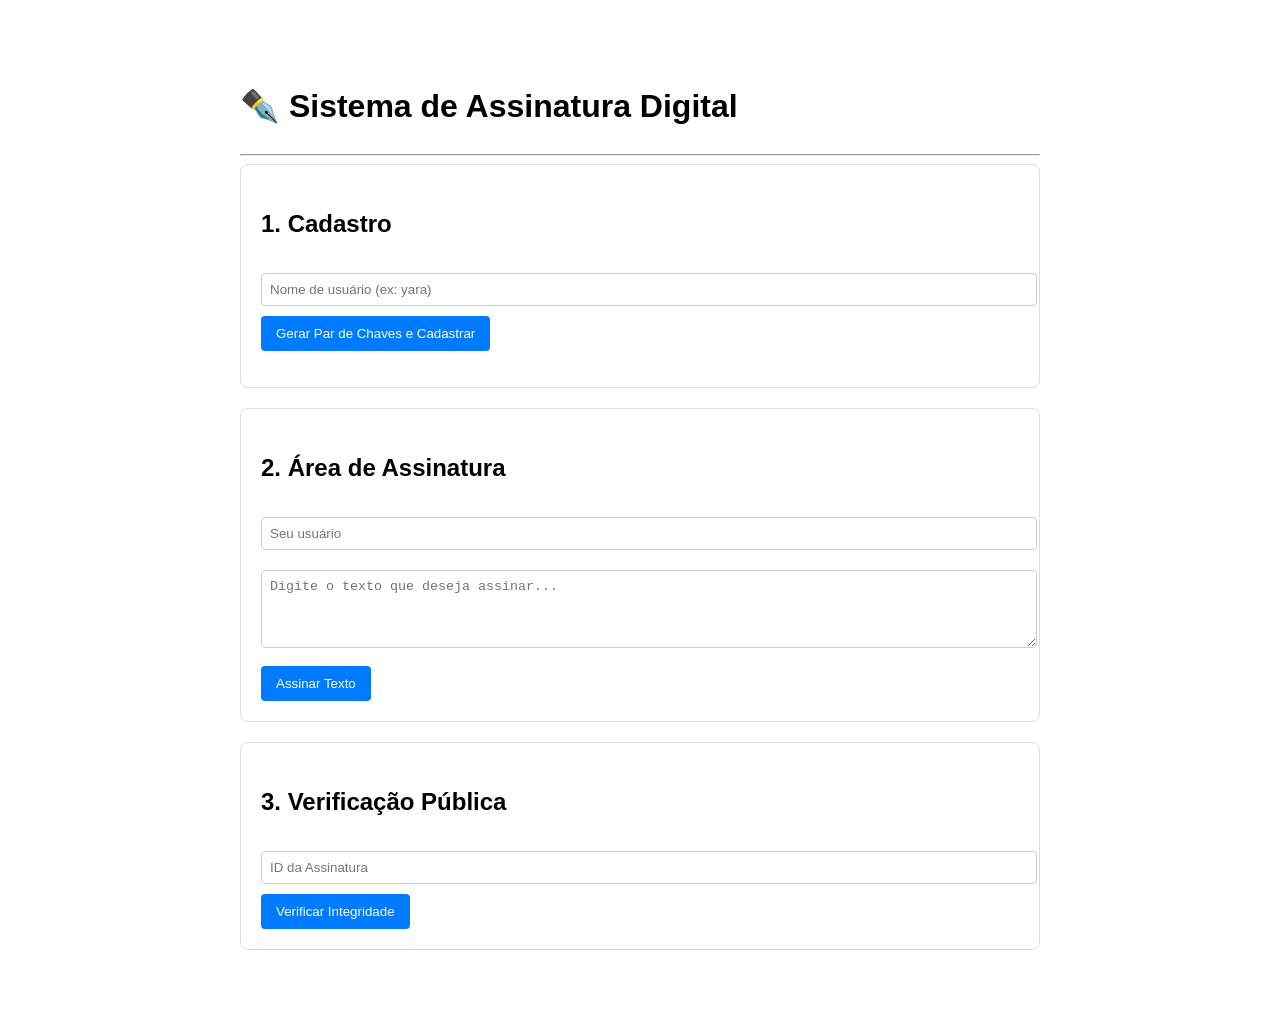
==== backend/templates/index.html @ e2285cc7 "Alterando a estrutura e fixando o instance na pasta backend" ====
<!DOCTYPE html>
<html lang="pt-br">
<head>
    <meta charset="UTF-8">
    <title>Assinador Digital</title>
    <style>
        body { font-family: sans-serif; max-width: 800px; margin: 40px auto; padding: 20px; line-height: 1.6; }
        .card { border: 1px solid #ddd; padding: 20px; border-radius: 8px; margin-bottom: 20px; }
        button { background: #007bff; color: white; border: none; padding: 10px 15px; border-radius: 4px; cursor: pointer; }
        button:hover { background: #0056b3; }
        input, textarea { width: 100%; padding: 8px; margin: 10px 0; border: 1px solid #ccc; border-radius: 4px; }
    </style>
</head>
<body>
    <h1>✒️ Sistema de Assinatura Digital</h1>
    <hr>

    <div class="card">
        <h2>1. Cadastro</h2>
        <input type="text" id="reg-user" placeholder="Nome de usuário (ex: yara)">
        <button onclick="cadastrar()">Gerar Par de Chaves e Cadastrar</button>
        <p id="reg-msg"></p>
    </div>

    <div class="card">
        <h2>2. Área de Assinatura</h2>
        <input type="text" id="sign-user" placeholder="Seu usuário">
        <textarea id="sign-text" rows="4" placeholder="Digite o texto que deseja assinar..."></textarea>
        <button onclick="assinar()">Assinar Texto</button>
        <div id="sign-result"></div>
    </div>

    <div class="card">
        <h2>3. Verificação Pública</h2>
        <input type="number" id="verify-id" placeholder="ID da Assinatura">
        <button onclick="verificar()">Verificar Integridade</button>
        <div id="verify-result"></div>
    </div>

    <script>
        async function cadastrar() {
            const user = document.getElementById('reg-user').value;
            const res = await fetch('/cadastro', {
                method: 'POST',
                headers: {'Content-Type': 'application/json'},
                body: JSON.stringify({ username: user })
            });
            const data = await res.json();
            document.getElementById('reg-msg').innerText = data.message || data.error;
        }

        async function assinar() {
            const user = document.getElementById('sign-user').value;
            const text = document.getElementById('sign-text').value;
            const res = await fetch('/assinar', {
                method: 'POST',
                headers: {'Content-Type': 'application/json'},
                body: JSON.stringify({ username: user, texto: text })
            });
            const data = await res.json();
            document.getElementById('sign-result').innerHTML = 
                `<p style="color: green">Sucesso! ID da Assinatura: <strong>${data.id}</strong></p>`;
        }

        async function verificar() {
            const id = document.getElementById('verify-id').value;
            const res = await fetch(`/verify/${id}`);
            const data = await res.json();
            const color = data.status === 'VÁLIDA' ? 'green' : 'red';
            document.getElementById('verify-result').innerHTML = `
                <div style="margin-top:15px; border-top:1px solid #eee; padding-top:10px">
                    <p>Status: <strong style="color: ${color}">${data.status}</strong></p>
                    <p>Signatário: ${data.signatario || '---'}</p>
                    <p>Algoritmo: <strong>${data.algoritmo}</strong></p>
                    <p>Data: ${data.data || '---'}</p>
                </div>`;
        }
    </script>
</body>
</html>
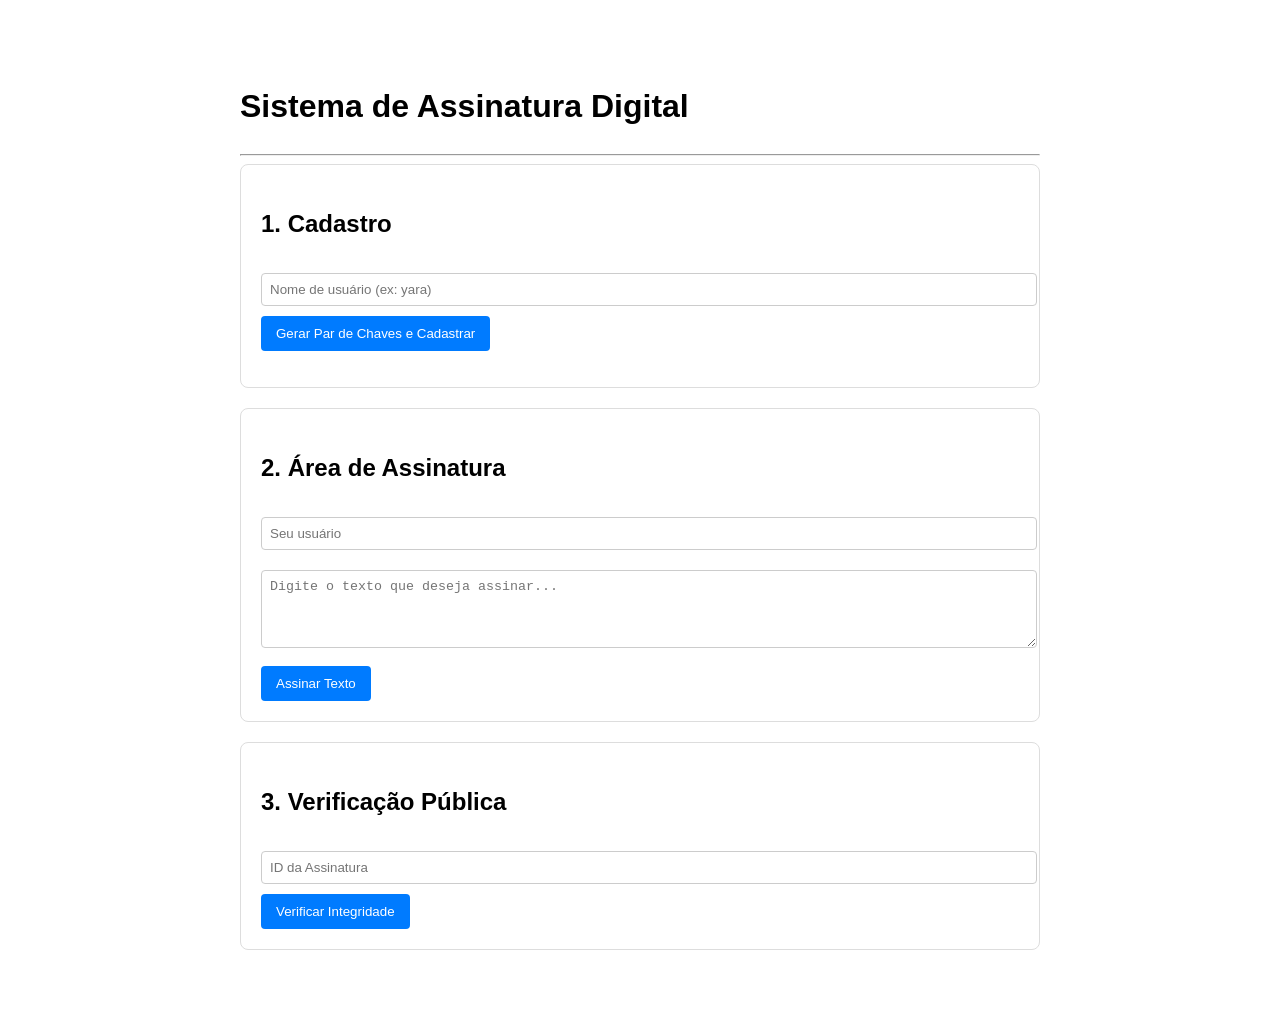
==== commit 902d0196: "Alterando codigos e alguns detalhes do front" ====
--- a/backend/templates/index.html
+++ b/backend/templates/index.html
@@ -12,7 +12,7 @@
     </style>
 </head>
 <body>
-    <h1>✒️ Sistema de Assinatura Digital</h1>
+    <h1> Sistema de Assinatura Digital</h1>
     <hr>
 
     <div class="card">
